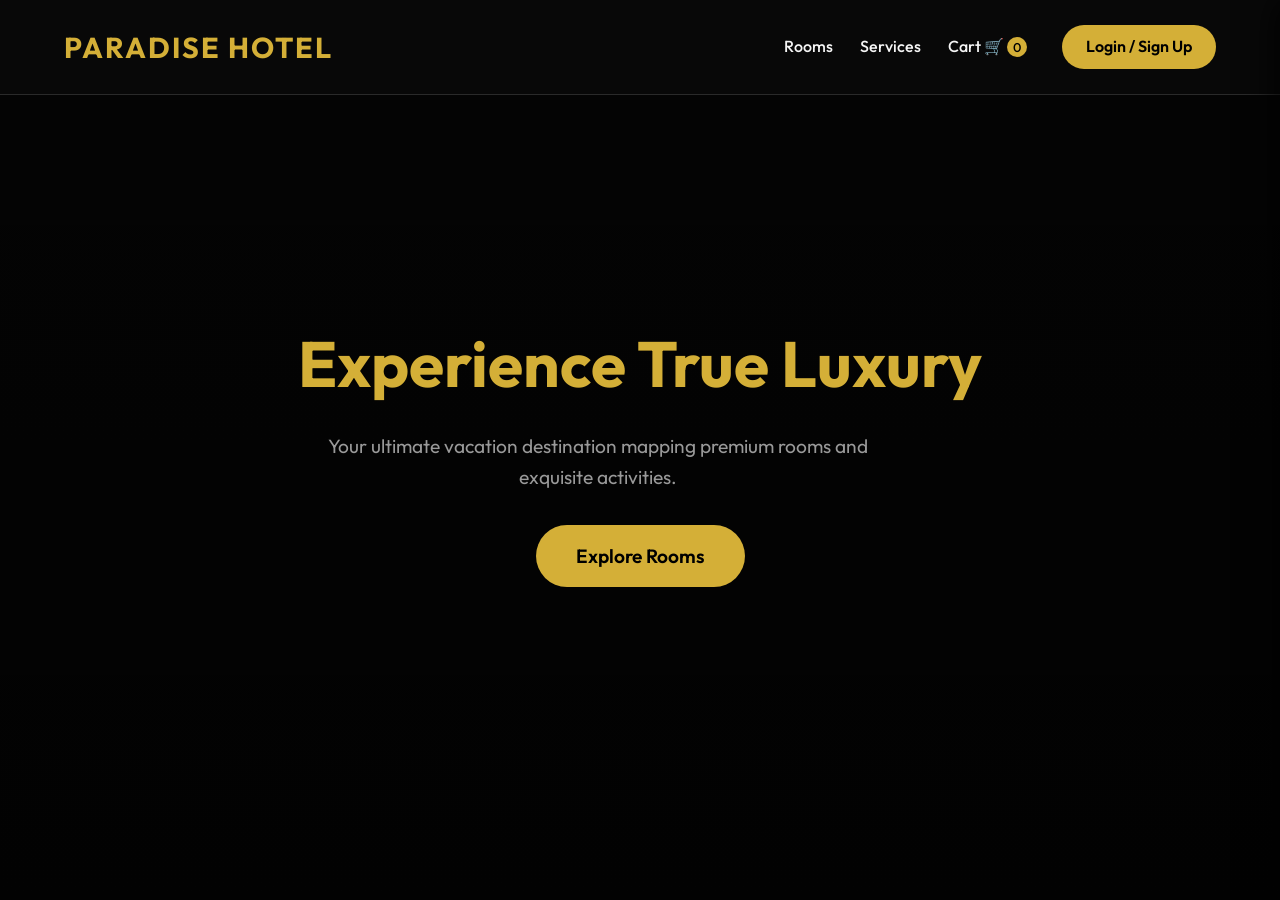
==== public/index.html @ 20e8d884 "Complete unified Hotel Management System with Advanced Options" ====
<!DOCTYPE html>
<html lang="en">
<head>
    <meta charset="UTF-8">
    <meta name="viewport" content="width=device-width, initial-scale=1.0">
    <title>Paradise Hotel | Luxury Stay</title>
    <meta name="description" content="Book your luxury vacation at Paradise Hotel.">
    <link rel="stylesheet" href="styles.css">
</head>
<body>
    <header class="navbar">
        <div class="logo">Paradise Hotel</div>
        <nav>
            <a href="#" onclick="showSection('rooms')">Rooms</a>
            <a href="#" onclick="showSection('services')">Services</a>
            <a href="#" onclick="toggleCart()" style="position:relative;">
                Cart 🛒 <span id="cart-badge" class="badge bg-primary">0</span>
            </a>
            <a href="#" id="my-bookings-btn" style="display:none;">My Bookings</a>
            <a href="#" id="login-btn" class="btn-primary">Login / Sign Up</a>
            <a href="#" id="logout-btn" class="btn-outline" style="display:none;">Logout</a>
            <a href="admin.html" id="admin-btn" class="btn-outline" style="display:none;">Admin</a>
        </nav>
    </header>

    <main id="main-content">
        <section class="hero" id="hero-sec">
            <div class="hero-content">
                <h1>Experience True Luxury</h1>
                <p>Your ultimate vacation destination mapping premium rooms and exquisite activities.</p>
                <a href="#" onclick="showSection('rooms')" class="btn-large">Explore Rooms</a>
            </div>
        </section>

        <!-- Rooms Section -->
        <section id="sec-rooms" class="content-section" style="display:none;">
            <div class="section-header">
                <h2>Our Rooms</h2>
                <div class="filters">
                    <select id="filter-type">
                        <option value="All">All Types</option>
                        <option value="Single">Single</option>
                        <option value="Double">Double</option>
                        <option value="Suite">Suite</option>
                    </select>
                    <select id="filter-ac">
                        <option value="All">AC & Non-AC</option>
                        <option value="AC">AC Only</option>
                        <option value="Non-AC">Non-AC Only</option>
                    </select>
                    <select id="sort-price">
                        <option value="none">Sort by Price</option>
                        <option value="asc">Low to High</option>
                        <option value="desc">High to Low</option>
                    </select>
                </div>
            </div>
            
            <div id="rooms-grid" class="grid"></div>
        </section>

        <!-- Services Section -->
        <section id="sec-services" class="content-section" style="display:none;">
            <div class="section-header">
                <h2>Extra Activities & Services</h2>
                <p style="color:var(--text-muted);">Strictly addons. No room info is shown here.</p>
            </div>
            <div id="services-grid" class="grid"></div>
        </section>
    </main>

    <!-- Side Cart Drawer -->
    <div id="cart-drawer" class="cart-drawer">
        <div class="cart-header">
            <h2>Your Cart</h2>
            <button onclick="toggleCart()" class="btn-outline">&times; Close</button>
        </div>
        <div class="cart-content">
            <div id="cart-room-container">
                <!-- Room Cart Item -->
            </div>
            <hr style="margin:1rem 0; border-color:var(--border);">
            <div id="cart-services-container">
                <!-- Services Cart Items -->
            </div>
        </div>
        <div class="cart-footer">
            <div class="bill-row total"><span>Total Payment</span> <span id="cart-total-price">₹0</span></div>
            <button class="btn-primary full-width" onclick="checkout()">Proceed to Checkout</button>
        </div>
    </div>

    <!-- Room Details & Cart Addition Modal -->
    <div id="booking-modal" class="modal">
        <div class="modal-content medium-modal">
            <span class="close-btn">&times;</span>
            <div class="booking-layout" style="flex-direction:column;">
                <div class="room-details">
                    <img id="modal-img" src="" alt="Room" style="height:200px;">
                    <h2 id="modal-type">Room Type</h2>
                    <p class="price" id="modal-price">₹1000 / night</p>
                    <div class="facilities" id="modal-facilities"></div>
                </div>
                
                <div class="booking-form" style="margin-top:1rem;">
                    <h3>Add to Cart</h3>
                    <form id="add-room-form">
                        <div class="input-group">
                            <label>Check-in Date</label>
                            <input type="date" id="checkin-date" required>
                        </div>
                        <div class="input-group">
                            <label>Check-out Date</label>
                            <input type="date" id="checkout-date" required>
                        </div>
                        <div class="input-group">
                            <label>Guests</label>
                            <input type="number" id="guests-count" min="1" max="5" value="1" required>
                        </div>
                        
                        <!-- Food Options Only -->
                        <div class="input-group">
                            <label>Food Package</label>
                            <select id="food-package" onchange="updateRoomPreviewPrice()">
                                <option value="None|0">No Food Package (+₹0)</option>
                                <option value="Veg|500">Vegetarian (+₹500 / day)</option>
                                <option value="Non-Veg|800">Non-Vegetarian (+₹800 / day)</option>
                                <option value="Buffet|1200">Full Buffet (+₹1200 / day)</option>
                            </select>
                        </div>

                        <button type="submit" class="btn-primary full-width">Add Room to Cart</button>
                    </form>
                </div>
            </div>
        </div>
    </div>

    <!-- Checkout Modal -->
    <div id="checkout-modal" class="modal">
        <div class="modal-content small-modal">
            <span class="close-btn">&times;</span>
            <h2>Final Payment</h2>
            <div class="bill-summary">
                <div class="bill-row"><span>Cart Total</span> <span id="checkout-total">₹0</span></div>
            </div>
            <form id="checkout-form">
                <div class="input-group">
                    <label>Payment Method (Dummy)</label>
                    <select id="payment-method">
                        <option>Card</option>
                        <option>UPI</option>
                        <option>Cash on Arrival</option>
                    </select>
                </div>
                <button type="submit" class="btn-primary full-width" id="confirm-book-btn">Pay & Confirm Booking</button>
            </form>
        </div>
    </div>

    <!-- Auth Modal -->
    <div id="auth-modal" class="modal">
        <div class="modal-content small-modal">
            <span class="close-btn">&times;</span>
            <div class="auth-tabs">
                <button class="active" id="tab-login">Login</button>
                <button id="tab-signup">Sign Up</button>
            </div>
            
            <form id="login-form">
                <div class="input-group">
                    <label>Email</label>
                    <input type="email" id="login-email" required>
                </div>
                <div class="input-group">
                    <label>Password</label>
                    <input type="password" id="login-password" required>
                </div>
                <button type="submit" class="btn-primary full-width">Login</button>
            </form>

            <form id="signup-form" style="display:none;">
                <div class="input-group">
                    <label>Name</label>
                    <input type="text" id="signup-name" required>
                </div>
                <div class="input-group">
                    <label>Email</label>
                    <input type="email" id="signup-email" required>
                </div>
                <div class="input-group">
                    <label>Phone</label>
                    <input type="tel" id="signup-phone">
                </div>
                <div class="input-group">
                    <label>Password</label>
                    <input type="password" id="signup-password" required>
                </div>
                <button type="submit" class="btn-primary full-width">Create Account</button>
            </form>
        </div>
    </div>

    <!-- Bookings Modal -->
    <div id="my-bookings-modal" class="modal">
        <div class="modal-content medium-modal">
            <span class="close-btn">&times;</span>
            <h2>My Bookings</h2>
            <div id="user-bookings-list" class="bookings-list"></div>
        </div>
    </div>

    <script src="app.js"></script>
</body>
</html>
---- public/styles.css ----
@import url('https://fonts.googleapis.com/css2?family=Outfit:wght@300;400;500;600;700&display=swap');

:root {
    --primary: #d4af37; /* Luxury Gold */
    --primary-hover: #b5952f;
    --bg-dark: #0a0a0a;
    --bg-card: #141414;
    --bg-card-hover: #1a1a1a;
    --text-main: #f5f5f5;
    --text-muted: #999999;
    --border: #2a2a2a;
    --danger: #e74c3c;
    --success: #2ecc71;
    --radius: 12px;
    --transition: all 0.3s ease;
}

* { margin: 0; padding: 0; box-sizing: border-box; }

body {
    font-family: 'Outfit', sans-serif;
    background-color: var(--bg-dark);
    color: var(--text-main);
    line-height: 1.6;
    overflow-x: hidden;
}

/* NAVBAR */
.navbar {
    display: flex;
    justify-content: space-between;
    align-items: center;
    padding: 1.5rem 5%;
    background: rgba(10, 10, 10, 0.8);
    backdrop-filter: blur(10px);
    position: fixed;
    width: 100%;
    top: 0;
    z-index: 1000;
    border-bottom: 1px solid var(--border);
}

.logo {
    font-size: 1.8rem;
    font-weight: 700;
    color: var(--primary);
    text-transform: uppercase;
    letter-spacing: 2px;
}

nav a {
    color: var(--text-main);
    text-decoration: none;
    margin-left: 1.5rem;
    font-weight: 500;
    transition: var(--transition);
}

nav a:hover:not(.btn-primary):not(.btn-outline) { color: var(--primary); }

/* BUTTONS */
.btn-primary {
    background-color: var(--primary);
    color: #000;
    padding: 0.6rem 1.5rem;
    border-radius: 50px;
    border: none;
    font-weight: 600;
    cursor: pointer;
    transition: var(--transition);
    text-decoration: none;
    display: inline-block;
}

.btn-primary:hover {
    background-color: var(--primary-hover);
    transform: translateY(-2px);
    box-shadow: 0 4px 15px rgba(212, 175, 55, 0.4);
}

.btn-outline {
    background: transparent;
    color: var(--primary);
    border: 1px solid var(--primary);
    padding: 0.6rem 1.5rem;
    border-radius: 50px;
    text-decoration: none;
    transition: var(--transition);
}

.btn-outline:hover {
    background: rgba(212, 175, 55, 0.1);
}

.full-width { width: 100%; margin-top: 1rem; }

/* HERO */
.hero {
    height: 100vh;
    background: linear-gradient(rgba(0,0,0,0.6), rgba(0,0,0,0.8)), url('https://images.unsplash.com/photo-1542314831-c6a4d1409b1c?auto=format&fit=crop&q=80') center/cover;
    display: flex;
    align-items: center;
    justify-content: center;
    text-align: center;
}

.hero h1 {
    font-size: 4rem;
    font-weight: 700;
    color: var(--primary);
    margin-bottom: 1rem;
    animation: fadeInUp 1s ease;
}

.hero p {
    font-size: 1.2rem;
    color: var(--text-muted);
    margin-bottom: 2rem;
    max-width: 600px;
    animation: fadeInUp 1s ease 0.2s;
    animation-fill-mode: both;
}

.btn-large {
    padding: 1rem 2.5rem;
    font-size: 1.2rem;
    background: var(--primary);
    color: #000;
    text-decoration: none;
    border-radius: 50px;
    font-weight: 600;
    transition: var(--transition);
    display: inline-block;
    animation: fadeInUp 1s ease 0.4s;
    animation-fill-mode: both;
}
.btn-large:hover {
    transform: translateY(-3px);
    box-shadow: 0 10px 20px rgba(212, 175, 55, 0.3);
}

/* SECTION */
.content-section {
    padding: 5rem 5%;
}

.section-header {
    display: flex;
    justify-content: space-between;
    align-items: center;
    margin-bottom: 3rem;
    flex-wrap: wrap;
    gap: 1rem;
}

.section-header h2 {
    font-size: 2.5rem;
    color: var(--primary);
}

.filters { display: flex; gap: 1rem; }
.filters select {
    padding: 0.6rem 1rem;
    background: var(--bg-card);
    color: var(--text-main);
    border: 1px solid var(--border);
    border-radius: var(--radius);
    outline: none;
    font-family: inherit;
    cursor: pointer;
}

/* GRID */
.grid {
    display: grid;
    grid-template-columns: repeat(auto-fill, minmax(300px, 1fr));
    gap: 2rem;
}

.card {
    background: var(--bg-card);
    border-radius: var(--radius);
    overflow: hidden;
    border: 1px solid var(--border);
    transition: var(--transition);
    cursor: pointer;
}

.card:hover {
    transform: translateY(-5px);
    border-color: var(--primary);
    box-shadow: 0 10px 30px rgba(0,0,0,0.5);
}

.card img {
    width: 100%;
    height: 200px;
    object-fit: cover;
}

.card-content { padding: 1.5rem; }
.card-content h3 { color: var(--primary); font-size: 1.4rem; margin-bottom: 0.5rem; }
.card-price { font-size: 1.2rem; font-weight: 600; margin-bottom: 1rem; }
.badge {
    background: rgba(212, 175, 55, 0.1);
    color: var(--primary);
    padding: 0.2rem 0.6rem;
    border-radius: 4px;
    font-size: 0.8rem;
    margin-right: 0.5rem;
}

/* MODALS */
.modal {
    display: none;
    position: fixed;
    top: 0; left: 0; width: 100%; height: 100%;
    background: rgba(0,0,0,0.8);
    backdrop-filter: blur(5px);
    z-index: 2000;
    align-items: center;
    justify-content: center;
}

.modal-content {
    background: var(--bg-dark);
    padding: 2rem;
    border-radius: var(--radius);
    border: 1px solid var(--border);
    position: relative;
    max-height: 90vh;
    overflow-y: auto;
    animation: zoomIn 0.3s ease;
}

.small-modal { width: 400px; }
.medium-modal { width: 600px; }
.large-modal { width: 900px; }

.close-btn {
    position: absolute;
    top: 1rem; right: 1.5rem;
    font-size: 2rem;
    cursor: pointer;
    color: var(--text-muted);
}
.close-btn:hover { color: var(--primary); }

.booking-layout {
    display: flex; gap: 2rem;
}

.room-details { flex: 1.5; }
.room-details img { width: 100%; border-radius: var(--radius); height: 250px; object-fit: cover; margin-bottom: 1rem; }
.booking-form { flex: 1; background: var(--bg-card); padding: 1.5rem; border-radius: var(--radius); }

.input-group { margin-bottom: 1rem; }
.input-group label { display: block; margin-bottom: 0.4rem; color: var(--text-muted); }
.input-group input, .input-group select {
    width: 100%; padding: 0.8rem;
    background: rgba(0,0,0,0.5); border: 1px solid var(--border);
    color: var(--text-main); border-radius: 4px; font-family: inherit;
}
.input-group input:focus, .input-group select:focus {
    border-color: var(--primary); outline: none;
}

.services-list { margin-top: 1rem; display: flex; flex-direction: column; gap: 0.5rem; }
.service-item {
    display: flex; justify-content: space-between;
    background: rgba(255,255,255,0.05); padding: 0.8rem; border-radius: 4px;
}

.bill-summary {
    background: rgba(0,0,0,0.5); padding: 1rem; border-radius: 4px; margin: 1.5rem 0;
}
.bill-row { display: flex; justify-content: space-between; margin-bottom: 0.5rem; }
.bill-row hr { border-color: var(--border); my-2 }
.total { font-size: 1.2rem; font-weight: 700; color: var(--primary); margin-top: 0.5rem; }

/* TAB AUTH */
.auth-tabs { display: flex; margin-bottom: 1.5rem; border-bottom: 1px solid var(--border); }
.auth-tabs button {
    flex: 1; background: transparent; border: none; color: var(--text-muted);
    padding: 1rem; cursor: pointer; font-size: 1.1rem;
}
.auth-tabs button.active { color: var(--primary); border-bottom: 2px solid var(--primary); }

/* UTIL */
.mt-4 { margin-top: 1.5rem; }
.text-danger { color: var(--danger); }
.text-success { color: var(--success); }

/* DASHBOARD SPECIFIC */
.dashboard-stats { display: flex; gap: 1rem; margin-bottom: 2rem; }
.stat-card {
    flex: 1; background: var(--bg-card); padding: 1.5rem;
    border-radius: var(--radius); border: 1px solid var(--primary);
    text-align: center;
}
.stat-card h3 { font-size: 2rem; color: var(--primary); }
.table { width: 100%; border-collapse: collapse; margin-top: 1rem; }
.table th, .table td { padding: 1rem; text-align: left; border-bottom: 1px solid var(--border); }
.table th { color: var(--text-muted); font-weight: 500; }

@keyframes fadeInUp {
    from { opacity: 0; transform: translateY(20px); }
    to { opacity: 1; transform: translateY(0); }
}
@keyframes zoomIn {
    from { opacity: 0; transform: scale(0.95); }
    to { opacity: 1; transform: scale(1); }
}

@media (max-width: 768px) {
    .booking-layout { flex-direction: column; }
    .hero h1 { font-size: 2.5rem; }
}

/* CART DRAWER */
.cart-drawer {
    position: fixed;
    top: 0; right: -400px; /* Hidden by default */
    width: 400px;
    height: 100vh;
    background: var(--bg-card);
    border-left: 1px solid var(--border);
    box-shadow: -5px 0 30px rgba(0,0,0,0.8);
    z-index: 3000;
    transition: right 0.4s ease;
    display: flex;
    flex-direction: column;
}
.cart-drawer.open { right: 0; }
.cart-header {
    padding: 1.5rem; border-bottom: 1px solid var(--border);
    display: flex; justify-content: space-between; align-items: center;
}
.cart-content {
    padding: 1.5rem; flex: 1; overflow-y: auto;
}
.cart-footer {
    padding: 1.5rem; border-top: 1px solid var(--border);
    background: var(--bg-dark);
}
.cart-item {
    background: rgba(255,255,255,0.05); padding: 1rem; border-radius: var(--radius); margin-bottom: 1rem;
    position: relative;
}
.cart-item h4 { color: var(--primary); margin-bottom: 0.2rem; }
.cart-rm-btn {
    position: absolute; top: 0.5rem; right: 0.5rem;
    background: transparent; color: var(--danger); border: none; cursor: pointer;
    font-size: 0.9rem;
}

.bg-primary { background-color: var(--primary); color: #000; padding: 2px 6px; border-radius: 50%; font-size: 0.8rem; }
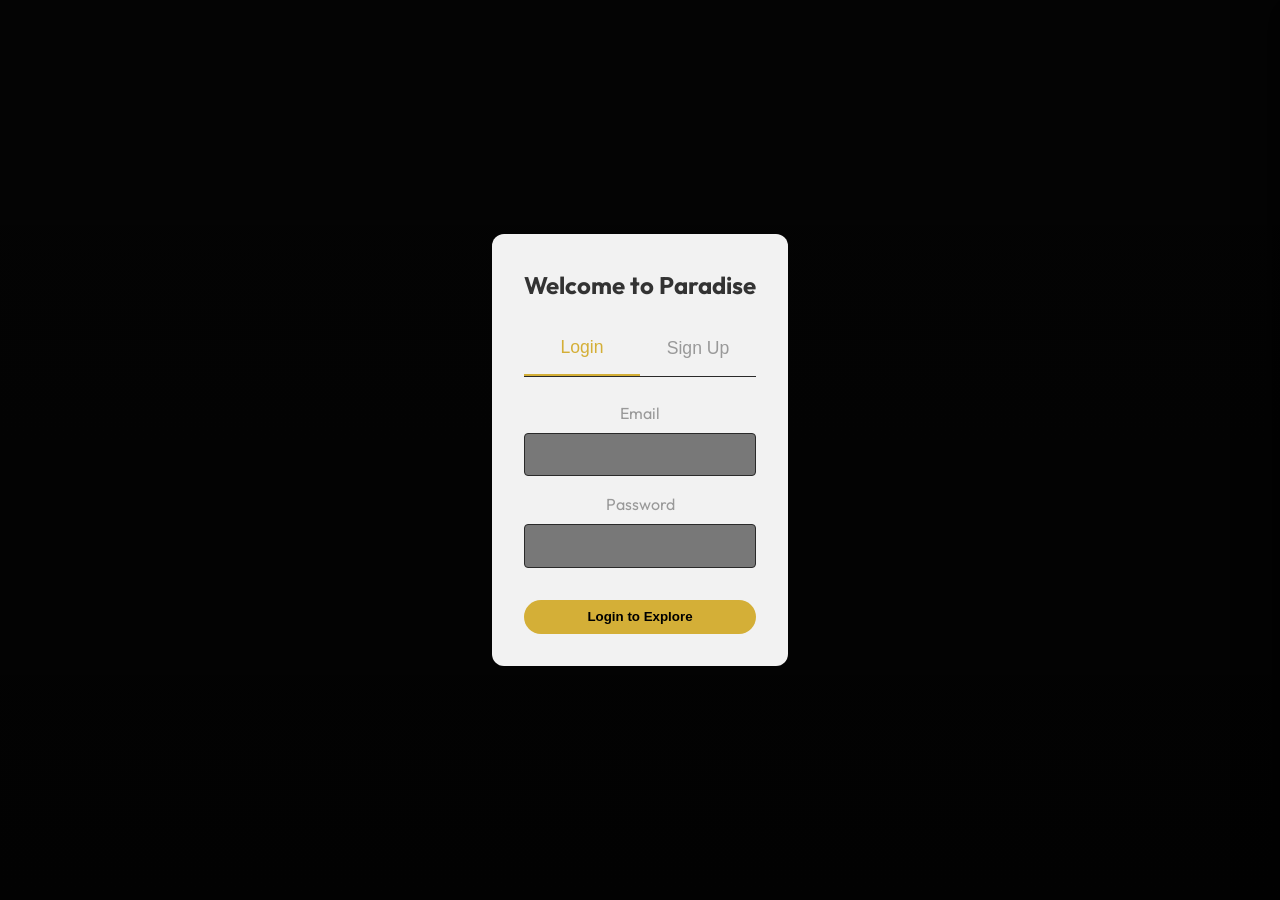
==== commit a85bcbf9: "Update UX: Enforce mandatory auth wall before exploring site" ====
--- a/public/index.html
+++ b/public/index.html
@@ -8,7 +8,7 @@
     <link rel="stylesheet" href="styles.css">
 </head>
 <body>
-    <header class="navbar">
+    <header class="navbar" id="main-navbar" style="display:none;">
         <div class="logo">Paradise Hotel</div>
         <nav>
             <a href="#" onclick="showSection('rooms')">Rooms</a>
@@ -24,7 +24,50 @@
     </header>
 
     <main id="main-content">
-        <section class="hero" id="hero-sec">
+        <!-- Auth Section -->
+        <section class="hero" id="sec-auth" style="display:none;">
+            <div class="hero-content" style="background: rgba(255, 255, 255, 0.95); padding: 2rem; border-radius: 12px; color: #333; max-width: 400px; margin: auto;">
+                <h2 style="margin-bottom:1rem;">Welcome to Paradise</h2>
+                <div class="auth-tabs" style="margin-bottom: 1.5rem;">
+                    <button class="active" id="tab-login">Login</button>
+                    <button id="tab-signup">Sign Up</button>
+                </div>
+                
+                <form id="login-form">
+                    <div class="input-group">
+                        <label>Email</label>
+                        <input type="email" id="login-email" required>
+                    </div>
+                    <div class="input-group">
+                        <label>Password</label>
+                        <input type="password" id="login-password" required>
+                    </div>
+                    <button type="submit" class="btn-primary full-width">Login to Explore</button>
+                </form>
+
+                <form id="signup-form" style="display:none;">
+                    <div class="input-group">
+                        <label>Name</label>
+                        <input type="text" id="signup-name" required>
+                    </div>
+                    <div class="input-group">
+                        <label>Email</label>
+                        <input type="email" id="signup-email" required>
+                    </div>
+                    <div class="input-group">
+                        <label>Phone</label>
+                        <input type="tel" id="signup-phone">
+                    </div>
+                    <div class="input-group">
+                        <label>Password</label>
+                        <input type="password" id="signup-password" required>
+                    </div>
+                    <button type="submit" class="btn-primary full-width">Register & Enter</button>
+                </form>
+            </div>
+        </section>
+
+        <section class="hero" id="hero-sec" style="display:none;">
             <div class="hero-content">
                 <h1>Experience True Luxury</h1>
                 <p>Your ultimate vacation destination mapping premium rooms and exquisite activities.</p>
@@ -136,7 +179,6 @@
         </div>
     </div>
 
-    <!-- Checkout Modal -->
     <div id="checkout-modal" class="modal">
         <div class="modal-content small-modal">
             <span class="close-btn">&times;</span>
@@ -158,49 +200,6 @@
         </div>
     </div>
 
-    <!-- Auth Modal -->
-    <div id="auth-modal" class="modal">
-        <div class="modal-content small-modal">
-            <span class="close-btn">&times;</span>
-            <div class="auth-tabs">
-                <button class="active" id="tab-login">Login</button>
-                <button id="tab-signup">Sign Up</button>
-            </div>
-            
-            <form id="login-form">
-                <div class="input-group">
-                    <label>Email</label>
-                    <input type="email" id="login-email" required>
-                </div>
-                <div class="input-group">
-                    <label>Password</label>
-                    <input type="password" id="login-password" required>
-                </div>
-                <button type="submit" class="btn-primary full-width">Login</button>
-            </form>
-
-            <form id="signup-form" style="display:none;">
-                <div class="input-group">
-                    <label>Name</label>
-                    <input type="text" id="signup-name" required>
-                </div>
-                <div class="input-group">
-                    <label>Email</label>
-                    <input type="email" id="signup-email" required>
-                </div>
-                <div class="input-group">
-                    <label>Phone</label>
-                    <input type="tel" id="signup-phone">
-                </div>
-                <div class="input-group">
-                    <label>Password</label>
-                    <input type="password" id="signup-password" required>
-                </div>
-                <button type="submit" class="btn-primary full-width">Create Account</button>
-            </form>
-        </div>
-    </div>
-
     <!-- Bookings Modal -->
     <div id="my-bookings-modal" class="modal">
         <div class="modal-content medium-modal">
